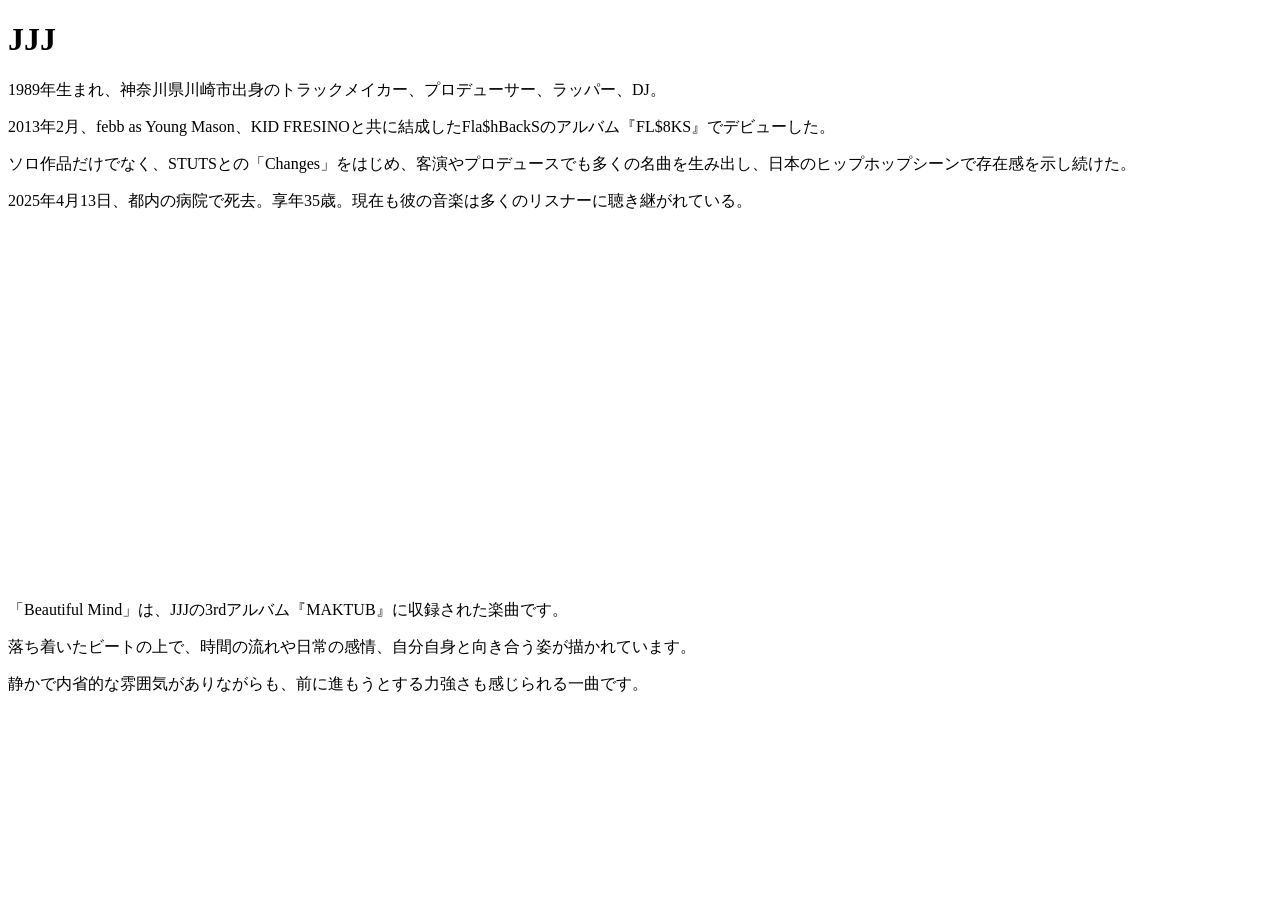
==== nagamine.html @ 5e19b99d "個人別ページの作成 長嶺有真の担当ページの紹介文とspotifyの埋め込みリンクを記述した" ====
<!DOCTYPE html>
<html lang="ja">
<head>
    <meta charset="UTF-8">
    <title></title>
</head>
<body>
    <h1>JJJ</h1>
    <div class="introduce">
       <p>1989年生まれ、神奈川県川崎市出身のトラックメイカー、プロデューサー、ラッパー、DJ。</p>

       <p>2013年2月、febb as Young Mason、KID FRESINOと共に結成したFla$hBackSのアルバム『FL$8KS』でデビューした。</p> 

       <p>ソロ作品だけでなく、STUTSとの「Changes」をはじめ、客演やプロデュースでも多くの名曲を生み出し、日本のヒップホップシーンで存在感を示し続けた。</p>

       <p>2025年4月13日、都内の病院で死去。享年35歳。現在も彼の音楽は多くのリスナーに聴き継がれている。</p>
    </div>

    <iframe data-testid="embed-iframe" style="border-radius:12px" src="https://open.spotify.com/embed/artist/4BuaC48pvatn5gWSqV45cR?utm_source=generator&theme=0&si=58cf41320f774ea0" width="100%" height="352" frameBorder="0" allowfullscreen="" allow="autoplay; clipboard-write; encrypted-media; fullscreen; picture-in-picture" loading="lazy"></iframe>
    
    <p>「Beautiful Mind」は、JJJの3rdアルバム『MAKTUB』に収録された楽曲です。</p>
    <p>落ち着いたビートの上で、時間の流れや日常の感情、自分自身と向き合う姿が描かれています。</p>
    <p>静かで内省的な雰囲気がありながらも、前に進もうとする力強さも感じられる一曲です。</p>
   
</body>
</html>
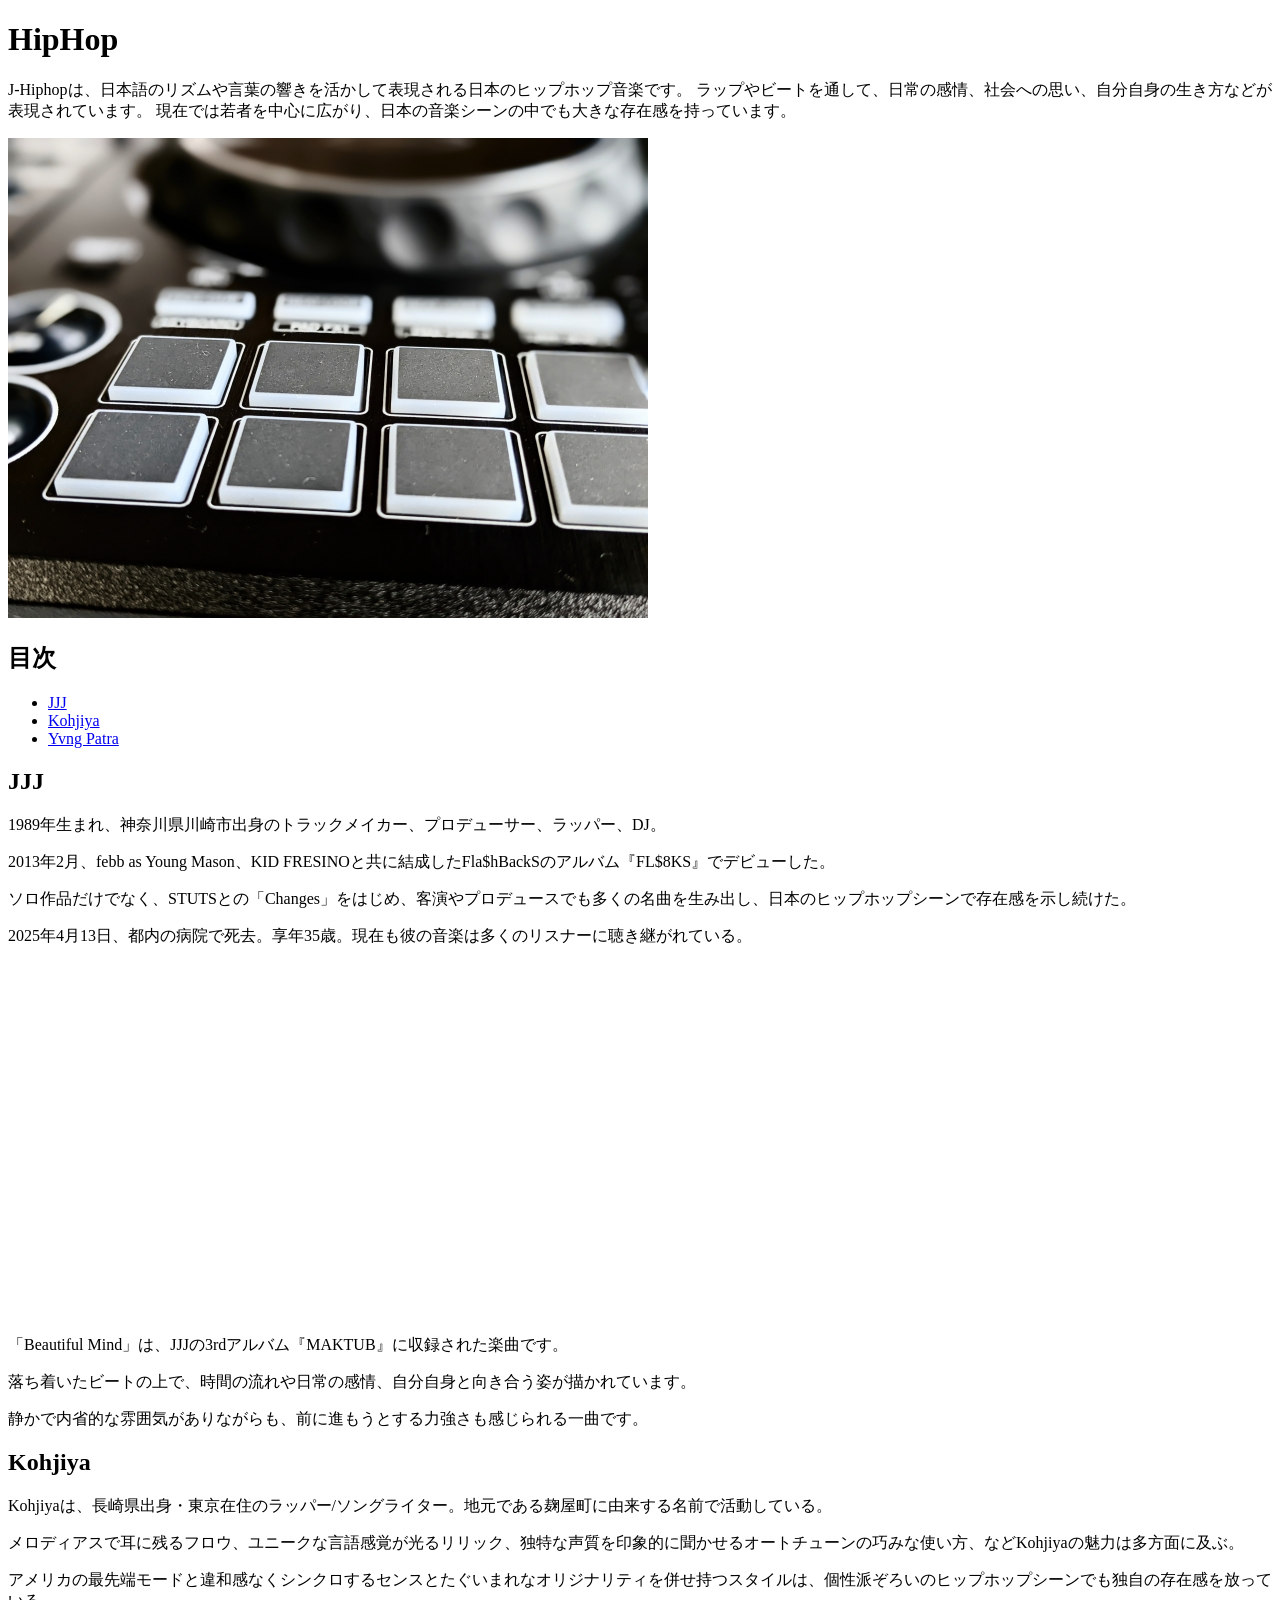
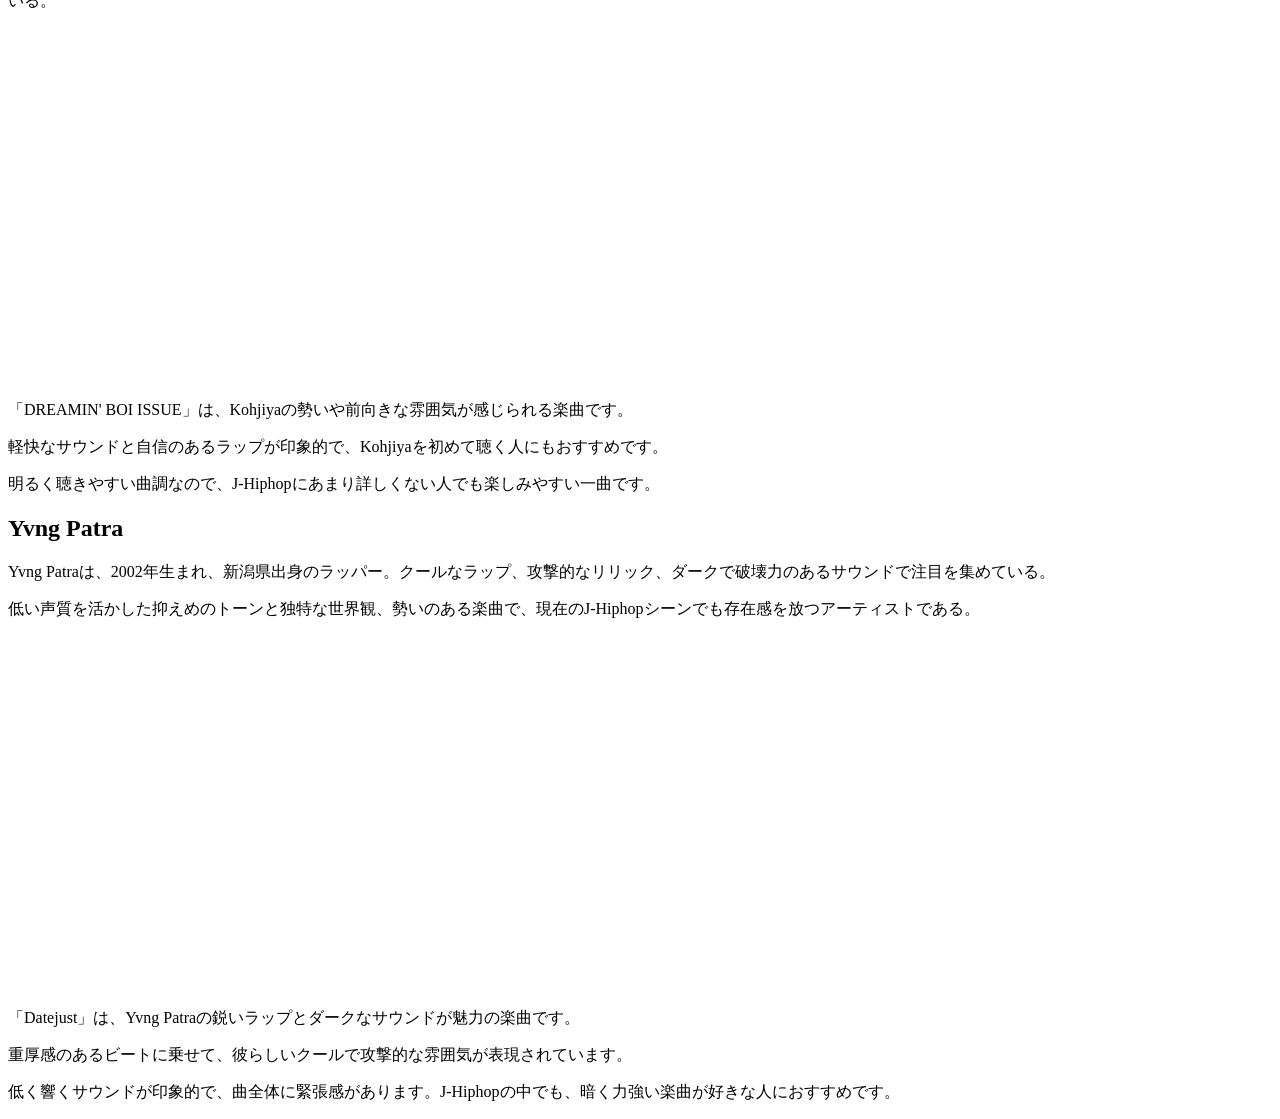
==== commit b95ec978: "枠組みの変更と追加 おすすめの歌手から自分の好きなジャンルについて書くことにした。  JJJに加えてKohjiya、Yvng Patraの二人を追加した。  目次から飛べるようにidを設定した。" ====
--- a/nagamine.html
+++ b/nagamine.html
@@ -2,11 +2,30 @@
 <html lang="ja">
 <head>
     <meta charset="UTF-8">
-    <title></title>
+    <link rel="stylesheet" href="nagamine.css">
+    <title>音楽紹介サイト</title>
 </head>
+
 <body>
-    <h1>JJJ</h1>
-    <div class="introduce">
+    <h1>HipHop</h1>
+
+    <div class="intro">
+        
+        <p>J-Hiphopは、日本語のリズムや言葉の響きを活かして表現される日本のヒップホップ音楽です。
+            ラップやビートを通して、日常の感情、社会への思い、自分自身の生き方などが表現されています。
+            現在では若者を中心に広がり、日本の音楽シーンの中でも大きな存在感を持っています。</p>
+        <img src="images/24837082_s.jpg">
+    </div>
+
+    <h2>目次</h2>
+    <ul>
+        <li><a href='#JJJ'>JJJ</a></li>
+        <li><a href='#Kohjiya'>Kohjiya</a></li>
+        <li><a href='#YvngPatra'>Yvng Patra</a></li>
+    </ul>
+    
+    <div class="JJJ_intro" id="JJJ">
+       <h2>JJJ</h2>
        <p>1989年生まれ、神奈川県川崎市出身のトラックメイカー、プロデューサー、ラッパー、DJ。</p>
 
        <p>2013年2月、febb as Young Mason、KID FRESINOと共に結成したFla$hBackSのアルバム『FL$8KS』でデビューした。</p> 
@@ -17,10 +36,49 @@
     </div>
 
     <iframe data-testid="embed-iframe" style="border-radius:12px" src="https://open.spotify.com/embed/artist/4BuaC48pvatn5gWSqV45cR?utm_source=generator&theme=0&si=58cf41320f774ea0" width="100%" height="352" frameBorder="0" allowfullscreen="" allow="autoplay; clipboard-write; encrypted-media; fullscreen; picture-in-picture" loading="lazy"></iframe>
+
+    <div class="Beautiful_mind">
+         <p>「Beautiful Mind」は、JJJの3rdアルバム『MAKTUB』に収録された楽曲です。</p>
+         <p>落ち着いたビートの上で、時間の流れや日常の感情、自分自身と向き合う姿が描かれています。</p>
+        <p>静かで内省的な雰囲気がありながらも、前に進もうとする力強さも感じられる一曲です。</p>
+    </div>
+
+
+    <div class="Kohjiya_intro" id="Kohjiya">
+        <h2>Kohjiya</h2>
+        <p>Kohjiyaは、長崎県出身・東京在住のラッパー/ソングライター。地元である麹屋町に由来する名前で活動している。</p>
+
+        <p>メロディアスで耳に残るフロウ、ユニークな言語感覚が光るリリック、独特な声質を印象的に聞かせるオートチューンの巧みな使い方、などKohjiyaの魅力は多方面に及ぶ。</p>
+
+        <p>アメリカの最先端モードと違和感なくシンクロするセンスとたぐいまれなオリジナリティを併せ持つスタイルは、個性派ぞろいのヒップホップシーンでも独自の存在感を放っている。</p>
+    </div>
+
+    <iframe data-testid="embed-iframe" style="border-radius:12px" src="https://open.spotify.com/embed/artist/1jn7KGhS5f79E6efpgukdK?utm_source=generator&si=bf39d9ae0b0440d7" width="100%" height="352" frameBorder="0" allowfullscreen="" allow="autoplay; clipboard-write; encrypted-media; fullscreen; picture-in-picture" loading="lazy"></iframe>
+        
+    <div class="dremin boi issue">
+        <p>「DREAMIN' BOI ISSUE」は、Kohjiyaの勢いや前向きな雰囲気が感じられる楽曲です。</p>
+
+        <p>軽快なサウンドと自信のあるラップが印象的で、Kohjiyaを初めて聴く人にもおすすめです。</p>
+
+        <p>明るく聴きやすい曲調なので、J-Hiphopにあまり詳しくない人でも楽しみやすい一曲です。</p>
+    </div>
     
-    <p>「Beautiful Mind」は、JJJの3rdアルバム『MAKTUB』に収録された楽曲です。</p>
-    <p>落ち着いたビートの上で、時間の流れや日常の感情、自分自身と向き合う姿が描かれています。</p>
-    <p>静かで内省的な雰囲気がありながらも、前に進もうとする力強さも感じられる一曲です。</p>
+    <div class="YvngPatra_intro" id="YvngPatra">
+        <h2>Yvng Patra</h2>
+        <p>Yvng Patraは、2002年生まれ、新潟県出身のラッパー。クールなラップ、攻撃的なリリック、ダークで破壊力のあるサウンドで注目を集めている。</p>
+
+        <p>低い声質を活かした抑えめのトーンと独特な世界観、勢いのある楽曲で、現在のJ-Hiphopシーンでも存在感を放つアーティストである。</p>
+    </div>
+
+    <iframe data-testid="embed-iframe" style="border-radius:12px" src="https://open.spotify.com/embed/artist/2gkb6UKhXZeuEN5EBQkQv8?utm_source=generator&si=3e1ad3eb82a344f5" width="100%" height="352" frameBorder="0" allowfullscreen="" allow="autoplay; clipboard-write; encrypted-media; fullscreen; picture-in-picture" loading="lazy"></iframe>
+
+    <div class="Datejust">
+        <p>「Datejust」は、Yvng Patraの鋭いラップとダークなサウンドが魅力の楽曲です。</p>
+        <p>重厚感のあるビートに乗せて、彼らしいクールで攻撃的な雰囲気が表現されています。</p>
+        <p>低く響くサウンドが印象的で、曲全体に緊張感があります。J-Hiphopの中でも、暗く力強い楽曲が好きな人におすすめです。</p>
+
+    </div>
+    
    
 </body>
 </html>
